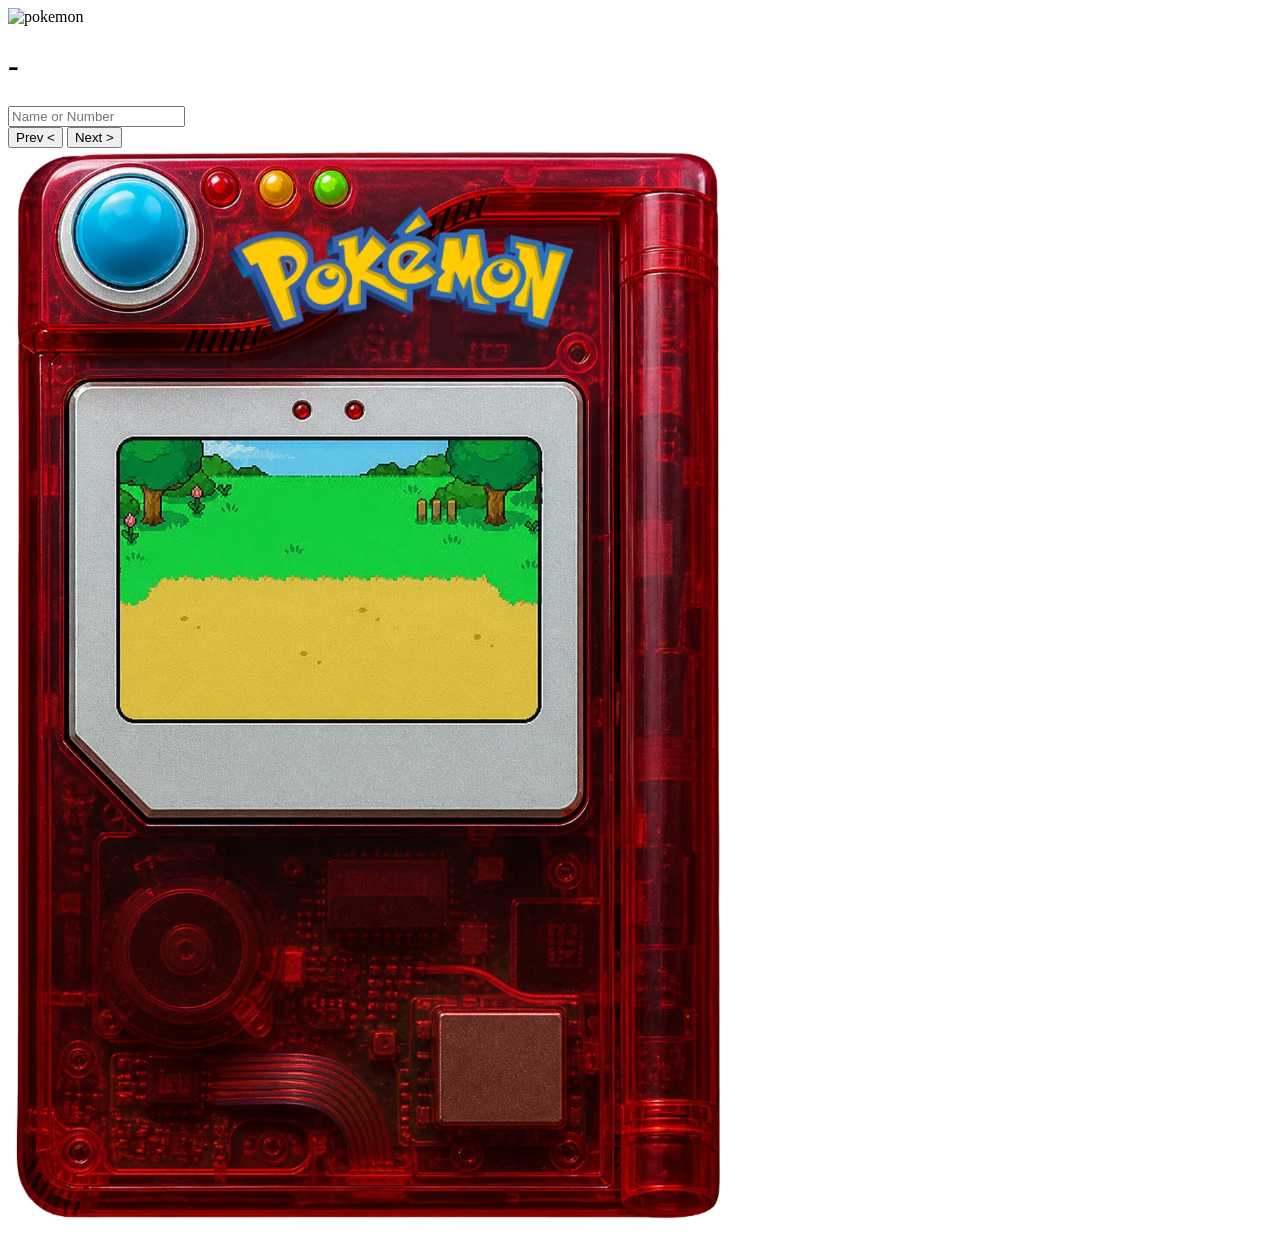
==== pokedex/index.html @ 699f9749 "Added Pokedex" ====
<!DOCTYPE html>
<html lang="en">
<head>
  <meta charset="UTF-8">
  <meta name="viewport" content="width=device-width, initial-scale=1.0">

  <!-- Links -->
  <link rel="icon" href="./favicons/favicon-16x16.png">
  <link rel="stylesheet" href="./css/style.css">

  <!-- Main JS -->
  <script defer src="./js/script.js"></script>

  <title>Pokédex</title>
</head>
<body>
  
  <main>
    <img src="#" alt="pokemon" class="pokemon__image">

    <h1 class="pokemon__data">
      <span class="pokemon__number"></span> -
      <span class="pokemon__name"></span>
    </h1>

    <form class="form">
      <input
        type="search"
        class="input__search"
        placeholder="Name or Number"
        required
      />
    </form>

    <div class="buttons">
      <button class="button btn-prev">Prev &lt;</button>
      <button class="button btn-next">Next &gt;</button>
    </div>

    <img src="./images/pokedex.png" alt="pokedex" class="pokedex">
  </main>

</body>
</html>
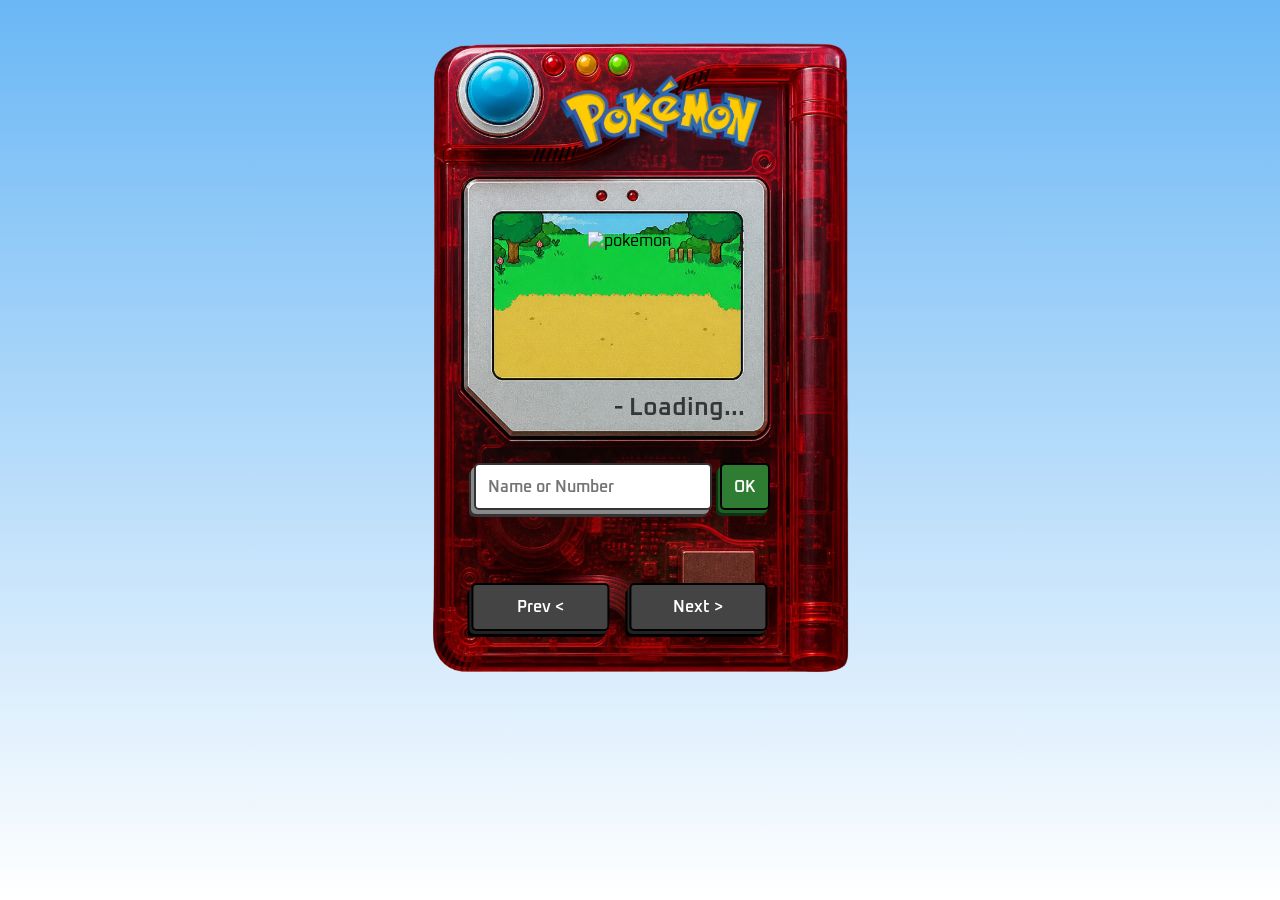
==== commit 1171a7e8: "visual corrections" ====
--- a/pokedex/index.html
+++ b/pokedex/index.html
@@ -24,12 +24,16 @@
     </h1>
 
     <form class="form">
-      <input
-        type="search"
-        class="input__search"
-        placeholder="Name or Number"
-        required
-      />
+      <div class="form__row">
+        <input
+          type="search"
+          class="input__search"
+          placeholder="Name or Number"
+          required
+          aria-label="Pokémon name or number"
+        />
+        <button type="submit" class="button btn-ok">OK</button>
+      </div>
     </form>
 
     <div class="buttons">
--- a/pokedex/css/style.css
+++ b/pokedex/css/style.css
@@ -0,0 +1,164 @@
+@import url("https://fonts.googleapis.com/css2?family=Oxanium:wght@300;400;500;600;700;800&display=swap");
+
+* {
+  margin: 0;
+  padding: 0;
+  box-sizing: border-box;
+  font-family: "Oxanium", cursive;
+}
+
+body {
+  text-align: center;
+  background: linear-gradient(to bottom, #6ab7f5, #fff);
+  min-height: 100vh;
+}
+
+html.embedded-pokedex,
+html.embedded-pokedex body {
+  min-height: 100%;
+  height: 100%;
+  overflow: hidden;
+}
+
+html.embedded-pokedex body {
+  margin: 0;
+  padding: 0;
+  box-sizing: border-box;
+}
+
+html.embedded-pokedex main {
+  margin-top: 0;
+  padding: clamp(4px, 1.6dvh, 10px);
+  transform-origin: top center;
+  transform: scale(0.82);
+}
+
+html.embedded-pokedex .pokedex {
+  max-width: min(320px, 90vw);
+}
+
+main {
+  display: inline-block;
+  margin-top: 2%;
+  padding: 15px;
+  position: relative;
+}
+
+.pokedex {
+  width: 100%;
+  max-width: 425px;
+}
+
+.pokemon__image {
+  position: absolute;
+  bottom: 55%;
+  left: 50%;
+  transform: translate(-63%, 20%);
+  height: 18%;
+}
+
+.pokemon__data {
+  position: absolute;
+  font-weight: 600;
+  color: #323131;
+  top: 54.5%;
+  right: 27%;
+  font-size: clamp(8px, 5vw, 25px);
+}
+
+.pokemon__name {
+  color: #363636;
+  text-transform: capitalize;
+}
+
+.form {
+  position: absolute;
+  width: 65%;
+  top: 65%;
+  left: 13.5%;
+}
+
+.form__row {
+  display: flex;
+  align-items: stretch;
+  gap: clamp(4px, 1.8vw, 8px);
+  width: 100%;
+}
+
+.form__row .input__search {
+  flex: 1;
+  min-width: 0;
+  width: auto;
+}
+
+.form__row .btn-ok {
+  width: auto;
+  min-width: 2.75em;
+  flex-shrink: 0;
+  align-self: stretch;
+}
+
+.input__search {
+  width: 100%;
+  padding: 4%;
+  outline: none;
+  border: 2px solid #333;
+  border-radius: 5px;
+  font-weight: 600;
+  color: #3a444d;
+  font-size: clamp(8px, 5vw, 1rem);
+  box-shadow:
+    -3px 4px 0 #888,
+    -5px 7px 0 #333;
+}
+
+.btn-ok {
+  padding: 4% clamp(10px, 3vw, 16px);
+  cursor: pointer;
+}
+
+.buttons {
+  position: absolute;
+  bottom: 10%;
+  left: 50%;
+  width: 65%;
+  transform: translate(-57%, 0);
+  display: flex;
+  gap: 20px;
+}
+
+.button {
+  width: 50%;
+  padding: 4%;
+  border: 2px solid #000;
+  border-radius: 5px;
+  font-size: clamp(8px, 5vw, 1rem);
+  font-weight: 600;
+  color: white;
+  background-color: #444;
+  box-shadow:
+    -2px 3px 0 #222,
+    -4px 6px 0 #000;
+}
+
+.button:active {
+  box-shadow: inset -4px 4px 0 #222;
+  font-size: 0.9rem;
+}
+
+.form__row .button.btn-ok {
+  width: auto;
+  background-color: #2e7d32;
+  box-shadow:
+    -2px 3px 0 #1e5f22,
+    -4px 6px 0 #0f3312;
+}
+
+.form__row .button.btn-ok:hover {
+  background-color: #1b5e20;
+}
+
+.form__row .button.btn-ok:active {
+  box-shadow: inset -4px 4px 0 #143d18;
+  font-size: clamp(8px, 5vw, 1rem);
+}
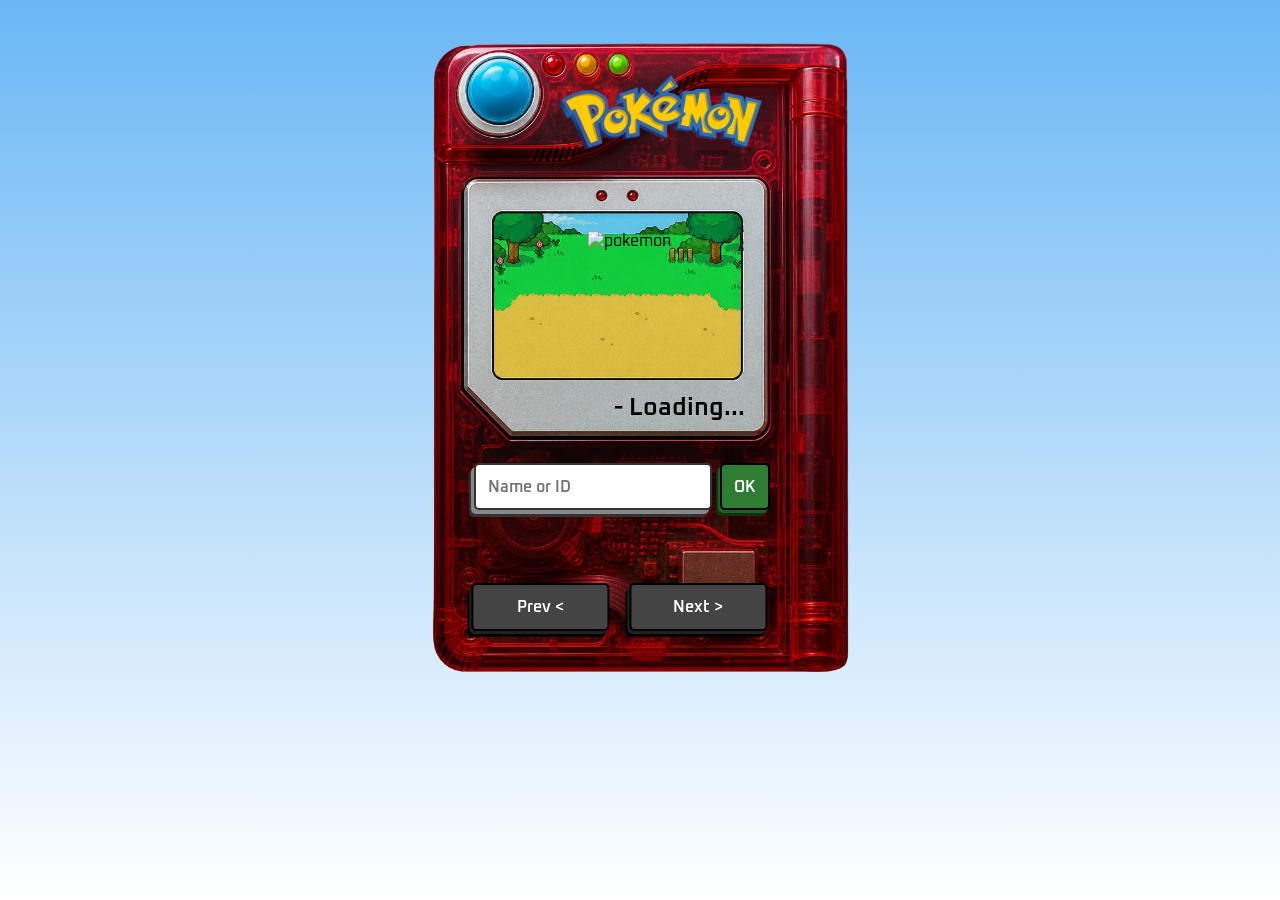
==== commit df4127cd: "Fix Colors in general" ====
--- a/pokedex/index.html
+++ b/pokedex/index.html
@@ -1,48 +1,46 @@
-<!DOCTYPE html>
+<!doctype html>
 <html lang="en">
-<head>
-  <meta charset="UTF-8">
-  <meta name="viewport" content="width=device-width, initial-scale=1.0">
+  <head>
+    <meta charset="UTF-8" />
+    <meta name="viewport" content="width=device-width, initial-scale=1.0" />
 
-  <!-- Links -->
-  <link rel="icon" href="./favicons/favicon-16x16.png">
-  <link rel="stylesheet" href="./css/style.css">
+    <!-- Links -->
+    <link rel="icon" href="./favicons/favicon-16x16.png" />
+    <link rel="stylesheet" href="./css/style.css" />
 
-  <!-- Main JS -->
-  <script defer src="./js/script.js"></script>
+    <!-- Main JS -->
+    <script defer src="./js/script.js"></script>
 
-  <title>Pokédex</title>
-</head>
-<body>
-  
-  <main>
-    <img src="#" alt="pokemon" class="pokemon__image">
+    <title>Pokédex</title>
+  </head>
+  <body>
+    <main>
+      <img src="#" alt="pokemon" class="pokemon__image" />
 
-    <h1 class="pokemon__data">
-      <span class="pokemon__number"></span> -
-      <span class="pokemon__name"></span>
-    </h1>
+      <h1 class="pokemon__data">
+        <span class="pokemon__number"></span> -
+        <span class="pokemon__name"></span>
+      </h1>
 
-    <form class="form">
-      <div class="form__row">
-        <input
-          type="search"
-          class="input__search"
-          placeholder="Name or Number"
-          required
-          aria-label="Pokémon name or number"
-        />
-        <button type="submit" class="button btn-ok">OK</button>
+      <form class="form">
+        <div class="form__row">
+          <input
+            type="search"
+            class="input__search"
+            placeholder="Name or ID"
+            required
+            aria-label="Pokémon name or number"
+          />
+          <button type="submit" class="button btn-ok">OK</button>
+        </div>
+      </form>
+
+      <div class="buttons">
+        <button class="button btn-prev">Prev &lt;</button>
+        <button class="button btn-next">Next &gt;</button>
       </div>
-    </form>
 
-    <div class="buttons">
-      <button class="button btn-prev">Prev &lt;</button>
-      <button class="button btn-next">Next &gt;</button>
-    </div>
-
-    <img src="./images/pokedex.png" alt="pokedex" class="pokedex">
-  </main>
-
-</body>
-</html>+      <img src="./images/pokedex.png" alt="pokedex" class="pokedex" />
+    </main>
+  </body>
+</html>
--- a/pokedex/css/style.css
+++ b/pokedex/css/style.css
@@ -24,6 +24,21 @@
   margin: 0;
   padding: 0;
   box-sizing: border-box;
+  width: 100%;
+  overflow-x: hidden; /* Corta qualquer transbordamento lateral */
+}
+
+/* Aplique isso ao container principal da sua Pokédex */
+.pokedex-container {
+  max-width: 100%; /* Nunca deixa passar da largura da tela */
+  width: auto; /* Permite que ele se ajuste */
+  box-sizing: border-box;
+}
+
+/* Garante que imagens (como sprites) não estiquem o layout */
+img {
+  max-width: 100%;
+  height: auto;
 }
 
 html.embedded-pokedex main {
@@ -60,14 +75,14 @@
 .pokemon__data {
   position: absolute;
   font-weight: 600;
-  color: #323131;
+  color: #000000;
   top: 54.5%;
   right: 27%;
   font-size: clamp(8px, 5vw, 25px);
 }
 
 .pokemon__name {
-  color: #363636;
+  color: #000000;
   text-transform: capitalize;
 }
 
